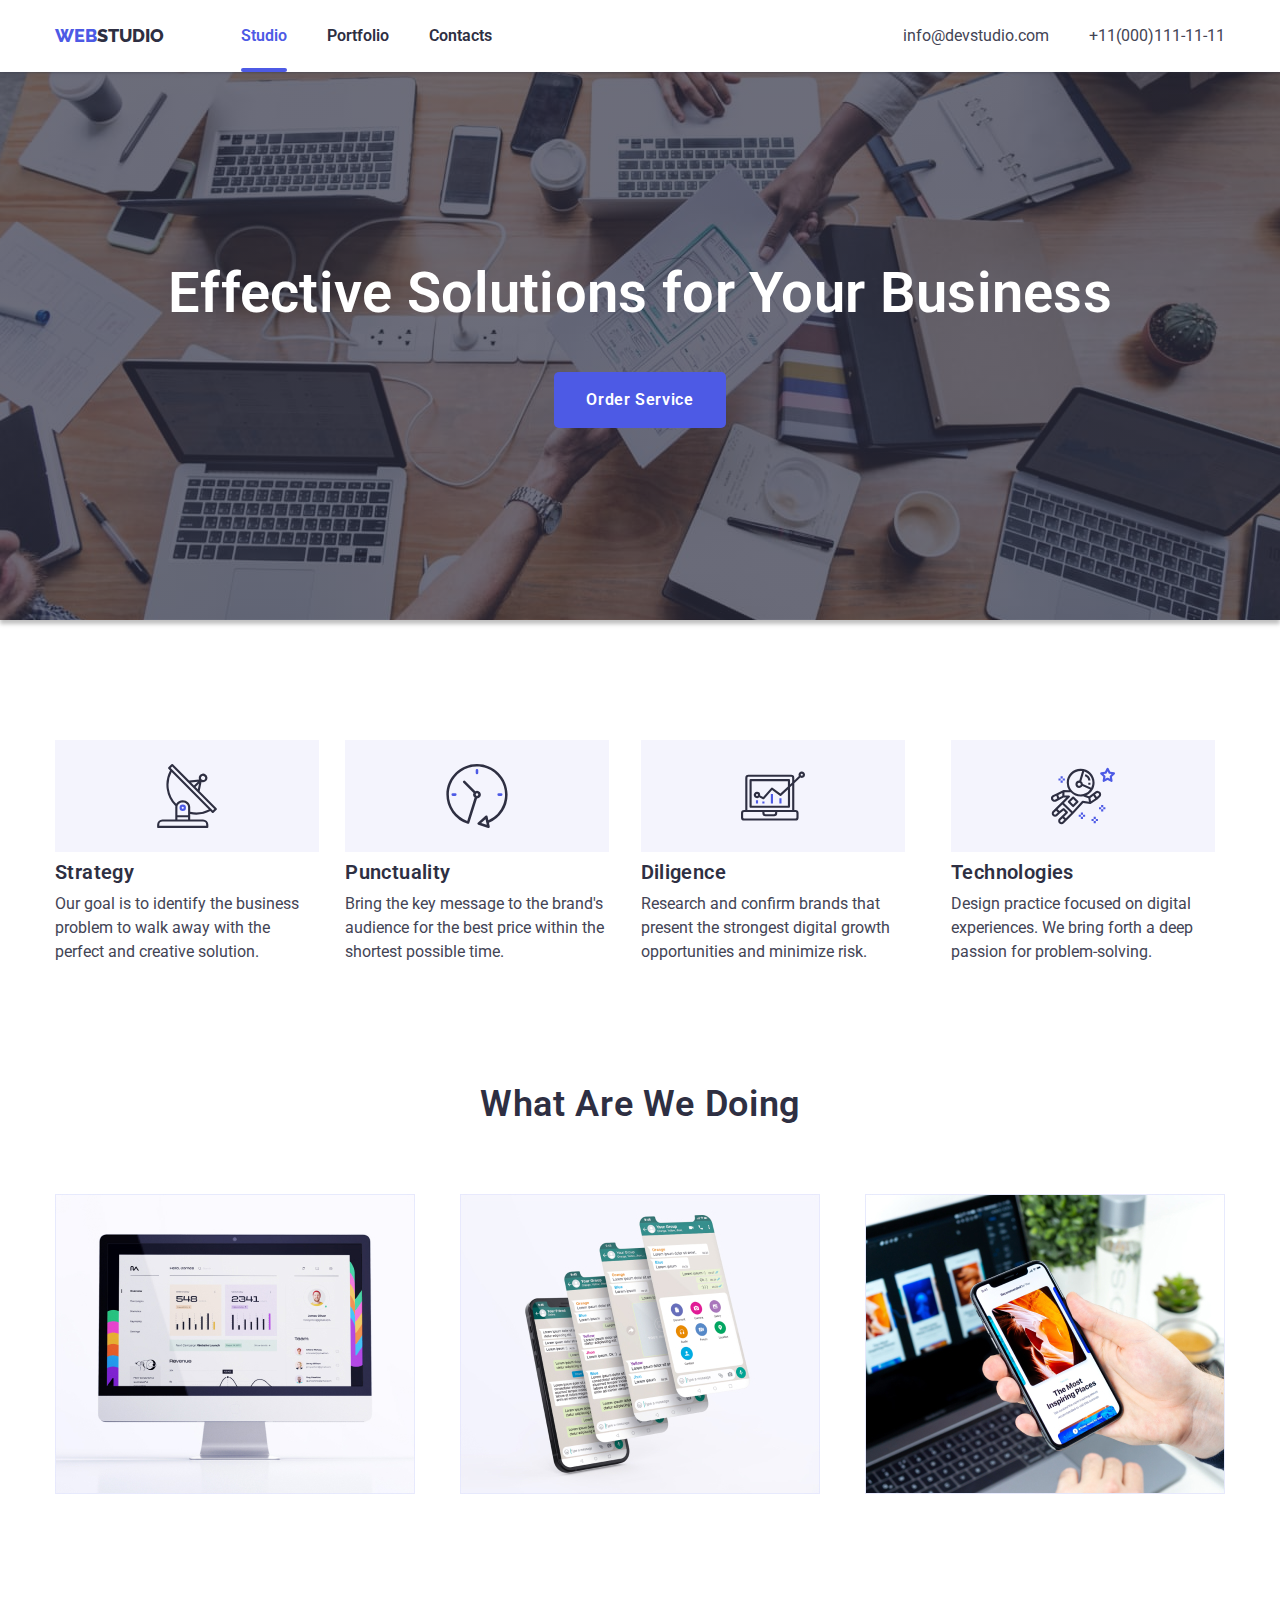
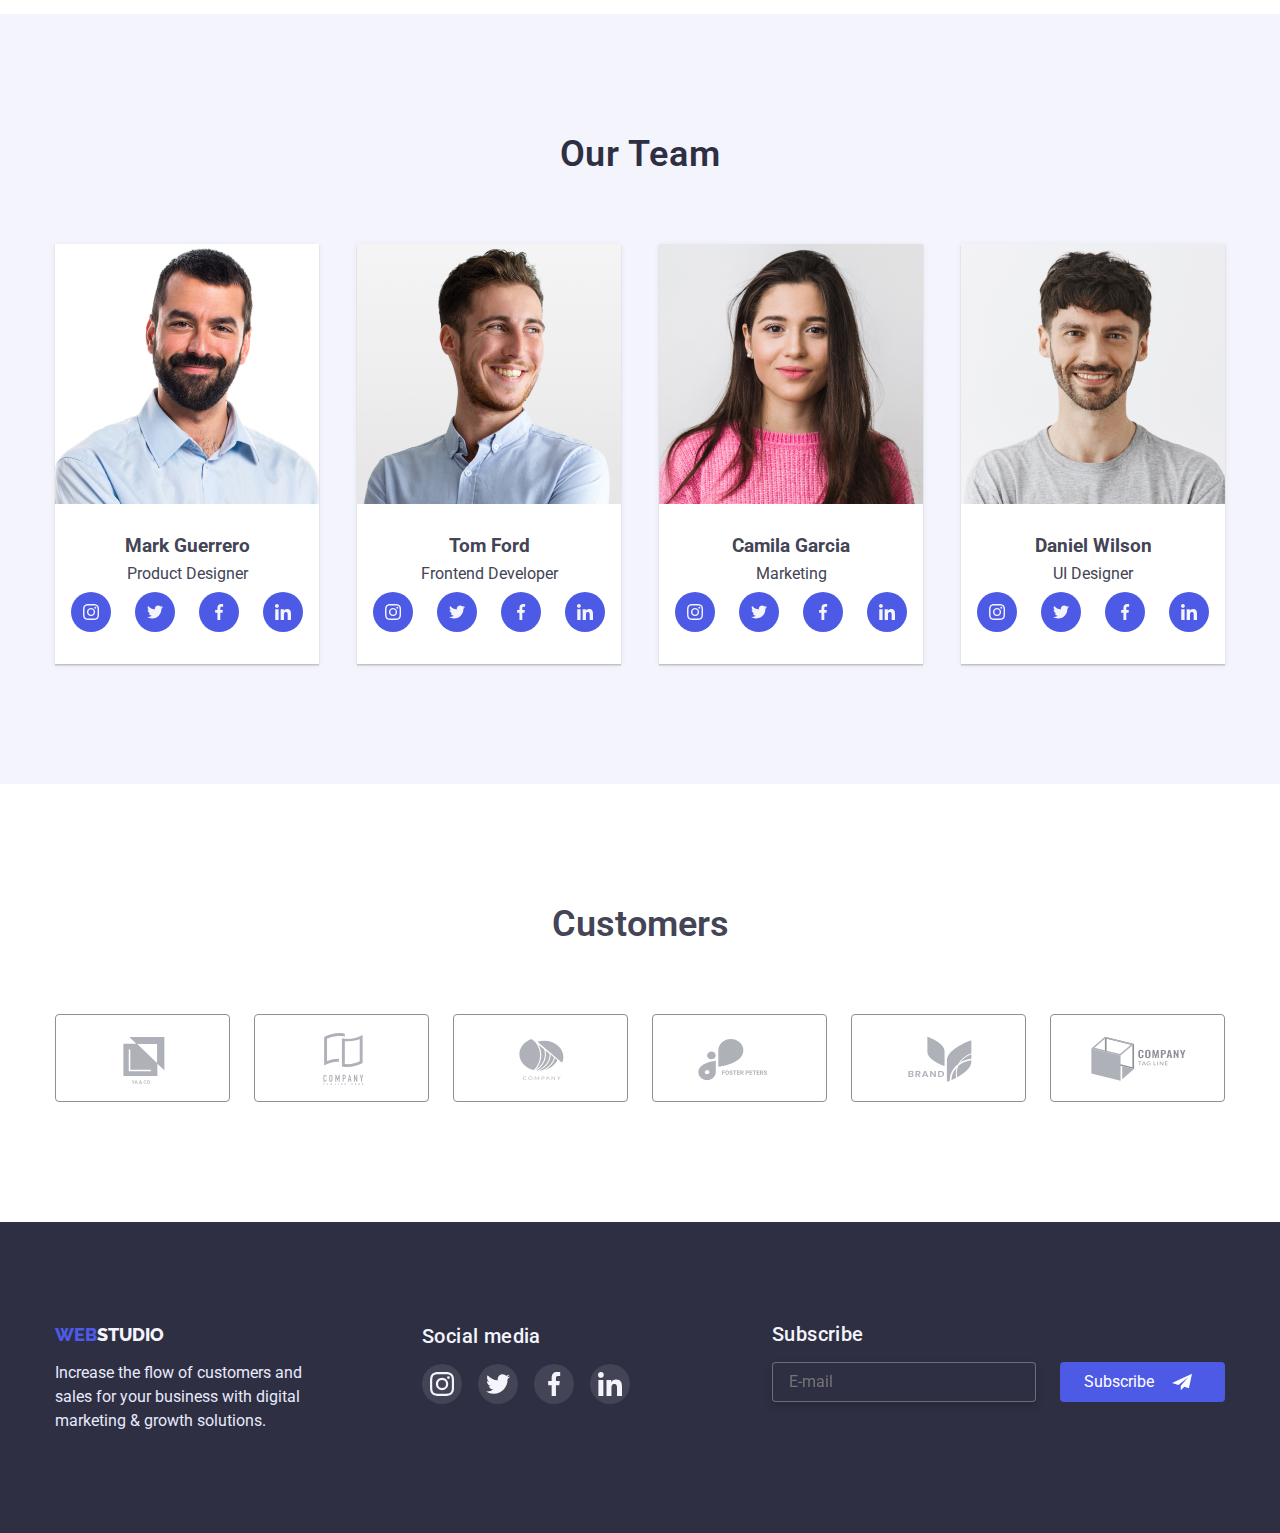
==== index.html @ 3f61433c "homework" ====
<!DOCTYPE html>
<html lang="en">

<head>
    <meta charset="UTF-8">
    <meta http-equiv="X-UA-Compatible" content="IE=edge">
    
    <meta name="viewport" content="width=device-width, initial-scale=1.0" />
    <title>Document</title>
<link rel="stylesheet" href="./css/modern-normalize.css">   
 <link rel="preconnect" href="https://fonts.googleapis.com">
    <link rel="preconnect" href="https://fonts.gstatic.com" crossorigin>
    <link
        href="https://fonts.googleapis.com/css2?family=Montserrat:wght@400;700&family=Raleway:wght@800&family=Roboto:wght@400;500&display=swap"
        rel="stylesheet">
    <link rel="stylesheet" href="./css/styles.css">
</head>

<body>
    <header class="header">
        <div class=" head container">
        <a href="#" class="logo"> <span class="low-logo"> web</span>studio</a>
        <nav class="main-nav">
            <ul class="nav-list">
                <li class="item">
                    <a href="#" class="nav-links active-studio">  Studio</a>
                </li>
                <li class="item">
                    <a href="./portfolio.html" class="nav-links">Portfolio</a>
                </li>
                <li class="item">
                    <a href="#" class="nav-links">Contacts</a>
                </li>
            </ul>
        </nav>
        
        <ul class="adress-list">
            <li class="item"> <a href="mailto:info@devstudio.com" class="contacts">info@devstudio.com</a></li>
            <li class="item"> <a href="tel:+11(000)111-11-11" class="contacts">+11(000)111-11-11</a></li>
        </ul>

        <button type="button" class="menu js-open-menu menu-toggle" aria-expanded="false" aria-controls="mobile-menu">
            <svg width="32" height="22" viewBox="0 0 32 22" fill="none" xmlns="http://www.w3.org/2000/svg">
             <path d="M1.34766 20.0431H30.8861M1.34766 10.7354H30.8861M1.34766 1.42773H30.8861" stroke="#2E2F42" stroke-width="3" stroke-linecap="round" stroke-linejoin="round"/>
            </svg>
        </button>
        
        </div>

        
        <div class="menu-container  js-menu-container" >
            <button type="button" class="close-button menu-toggle js-close-menu" >
                    <svg width="8" height="8">
                        <use href="./images/symbol-defs.svg#icon-close"></use>
                    </svg>
                </button>
            <ul class="menu-nav-list">
                <li class="item">
                    <a href="#" class="menu-nav-links ">  Studio</a>
                </li>
                <li class="item">
                    <a href="./portfolio.html" class="menu-nav-links">Portfolio</a>
                </li>
                <li class="item">
                    <a href="#" class="menu-nav-links contact">Contacts</a>
                </li>
            </ul>

            <ul class="menu-adress-list">
                <li class="item"> <a href="tel:+11(000)111-11-11" class="menu-contacts">+11(000)111-11-11</a></li>
            <li class="item"> <a href="mailto:info@devstudio.com" class="menu-contact">info@devstudio.com</a></li>
            
        </ul>
        <ul class="menu-team-icons">
                        <li class="item">
                            
                                <a href="#">
                                    <svg width="24px" height="24px">
                                    <use href="./images/symbol-deffs.svg#icon-instagram-2"></use>
                                </svg>
                            </a>
                            
                        </li>
                        <li class="item">
                            <a href="#">
                                <svg width="24px" height="24px">
                                    <use href="./images/symbol-deffs.svg#icon-twitter-1"></use>
                                </svg>
                            </a>
                        
                         </li>
                         <li class="item">
                            <a href="#">
                                <svg width="24px" height="24px">
                                    <use href="./images/symbol-deffs.svg#icon-facebook-1"></use>
                                </svg>
                            </a>
                        </li>
                        <li class="item">
                            
                                <a href="#">
                                    <svg width="24px" height="24px">
                                        <use href="./images/symbol-deffs.svg#icon-linkedin-1"></use>
                                    </svg>
                                </a>
                        </li>
                    </ul>

        
        </div>
    </header>
    <main>
        <section class="hero">
            <div class="hero-container">
            <h1 class="hero-title">Effective Solutions for Your Business</h1>
            <button type="button" class="main-button" data-modal-open>Order Service</button>
            </div>
        </section>
        <div class="backdrop is-hidden" data-modal>
            <div class="modal">
                <button type="button" class="close-button" data-modal-close>
                    <svg width="8" height="8">
                        <use href="./images/symbol-defs.svg#icon-close"></use>
                    </svg>
                </button>
                
                <form class="form">
                    <p class="form-title">Leave your contacts and we will call you back</p>

                 <div class="form-field">
                   <label for="name" class="form-label">Name</label>
                    <input type="text" class="form-input" name="name" id="name">
                    <svg class="form-svg" width="12" height="12">
                    <use href="./images/symbol-defs.svg#icon-user"></use>
                   </svg>
                    
                 </div>
                 <div class="form-field">
                    <label for="number" class="form-label">Phone</label>
                    <input type="number" class="form-input" name="tel-nuber" id="number">
                    <svg class="form-svg" width="12" height="12">
                        <use href="./images/symbol-defs.svg#icon-phone"></use>
                    </svg>
                    
                 </div>
                 <div class="form-field">
                    <label for="email" class="form-label">Email</label>
                    <input type="email" class="form-input" name="email" id="email">
                    <svg class="form-svg" width="15" height="12">
                        <use href="./images/symbol-defs.svg#icon-mail"></use>
                    </svg>
                    
                 </div>
                 <div class="form-field">
                    <label for="comment" class="form-label" >
                        Comment</label>
                        <textarea name="comment" class="form-textarea" id="comment"  rows="8" placeholder="Text input"></textarea>
                    
                 </div>
                  <label class="input-text">
                    <input type="checkbox" name="checkbox" class="check-input">
                    <span class="check-box"></span>
                     I accept the terms and conditions of the <a href="#" class="input-link">Privacy Policy</a> 
                  </label>

                  <button type="submit" class="form-button">Send</button>

                </form>
            </div>
        </div>
        <section class=" main" >
            <div class="container">
            <h2 class="hidden-title">features</h2>
            <ul class="card-list">
                <li class="item">
                    <div class="icon-back">
                    <svg  class="icon" width="64px" height="64px" >
                        <use href="./images/symbol-defs.svg#icon-antenna"></use>
                    </svg>
                    </div>
                    <h3 class="card-title">Strategy</h3>
                    <p class="card-text">Our goal is to identify the business
                        problem to walk away with the perfect and creative solution. </p>
                </li>
                <li class="item">
                    <div class="icon-back">
                        <svg class="icon" width="64px" height="64px">
                            <use href="./images/symbol-defs.svg#icon-clock"></use>
                        </svg>
                    </div>
                    <h3 class="card-title">Punctuality</h3>
                    <p class="card-text">Bring the key message to the brand's audience for the best price within the
                        shortest possible time.
                    </p>
                </li>
                <li class="item">
                    <div class="icon-back">
                        <svg class="icon" width="64px" height="64px">
                            <use href="./images/symbol-defs.svg#icon-diagram"></use>
                        </svg>
                    </div>
                    <h3 class="card-title">Diligence</h3>
                    <p class="card-text">Research and confirm brands that present the strongest digital growth
                        opportunities and minimize
                        risk.</p>
                </li>
                <li class="item">
                    <div class="icon-back">
                        <svg class="icon" width="64px" height="64px">
                            <use href="./images/symbol-defs.svg#icon-astronaut"></use>
                        </svg>
                    </div>
                    <h3 class="card-title">Technologies</h3>
                    <p class="card-text">Design practice focused on digital experiences. We bring forth a deep passion
                        for problem-solving.
                    </p>
                </li>
            </ul>
            </div>
        </section>
        <section class="services">
            <div class="container ">
            <h2 class="card-title advantages-title ">What Are We Doing</h2>
            <ul class="services-list">
                <li class="item">
                    <img srcset="images/computer.jpg 1x , images/computer@2x.jpg 2x" src="images/comp.jpg" alt="computer with diagramm" width="360">
                </li>
                <li class="item">
                    <img srcset="images/mobile-list.jpg 1x , images/mobile-list@2x.jpg 2x" src="images/tel.jpg" alt="interface" width="360">
                </li>
                <li class="item">
                    <img srcset="images/mobile-in-hand.jpg 1x , images/mobile-in-hand@2x.jpg 2x" src="images/hand.jpg" alt="mobile in hand" width="360">
                </li>
            </ul>
            </div>
        </section>
        
        <section class="team-list ">
           <div class="container">
            <h2 class="card-title our-team-title "> Our Team</h2>
            <ul class="team-card-list">
                <li class="team-list-item">
                    <img srcset="images/team-1.jpg 1x , images/team-1@2x.jpg 2x"
                     src="images/mark.jpg" alt="Product Designer" width="264">
                    <div class="team-list-thumb">
                    <h3 class="team-card-title">Mark Guerrero</h3>
                    <p class="team-card-text">Product Designer</p>
                    
                    <ul class="team-icons">
                        <li class="item">
                            
                                <a href="#">
                                    <svg width="16px" height="16px">
                                    <use href="./images/symbol-deffs.svg#icon-instagram-2"></use>
                                </svg>
                            </a>
                            
                        </li>
                        <li class="item">
                            <a href="#">
                                <svg width="16px" height="16px">
                                    <use href="./images/symbol-deffs.svg#icon-twitter-1"></use>
                                </svg>
                            </a>
                        
                         </li>
                         <li class="item">
                            <a href="#">
                                <svg width="16px" height="16px">
                                    <use href="./images/symbol-deffs.svg#icon-facebook-1"></use>
                                </svg>
                            </a>
                        </li>
                        <li class="item">
                            
                                <a href="#">
                                    <svg width="16px" height="16px">
                                        <use href="./images/symbol-deffs.svg#icon-linkedin-1"></use>
                                    </svg>
                                </a>
                        </li>
                    </ul>
                    </div>
                </li>
                <li class="team-list-item">
                    <img srcset="images/team-2.jpg 1x , images/team-2@2x.jpg 2x" src="images/tom.jpg" alt="Frontend Developer" width="264">
                    <div class="team-list-thumb">
                    <h3 class="team-card-title">Tom Ford</h3>
                    <p class="team-card-text">Frontend Developer</p>
                    
                    <ul class="team-icons">
                        <li class="item">
                            
                                <a href="#">
                                    <svg width="16px" height="16px">
                                        <use href="./images/symbol-deffs.svg#icon-instagram-2"></use>
                                    </svg>
                                </a>
                        </li>
                        <li class="item">
                                <a href="#">
                                    <svg width="16px" height="16px">
                                        <use href="./images/symbol-deffs.svg#icon-twitter-1"></use>
                                    </svg>
                                </a>
                        </li>
                        <li class="item">
                                <a href="#">
                                    <svg width="16px" height="16px">
                                        <use href="./images/symbol-deffs.svg#icon-facebook-1"></use>
                                    </svg>
                                </a>
                            
                        </li>
                        <li class="item">
                            
                                <a href="#">
                                    <svg width="16px" height="16px">
                                    <use href="./images/symbol-deffs.svg#icon-linkedin-1"></use>
                                </svg></a>
                            
                        </li>
                    </ul>
                    </div>
                </li>
                <li class="team-list-item">
                    <img srcset="images/team-3.jpg 1x , images/team-3@2x.jpg 2x" src="images/camilla.jpg" alt="Marketing" width="264">
                    <div class="team-list-thumb">
                    <h3 class="team-card-title">Camila Garcia</h3>
                    <p class="team-card-text">Marketing</p>
                    
                    <ul class="team-icons">
                        <li class="item">
                            
                                <a href="#">
                                    <svg width="16px" height="16px">
                                        <use href="./images/symbol-deffs.svg#icon-instagram-2"></use>
                                    </svg>
                                </a>
                            
                        </li>
                        <li class="item">
                                <a href="#">
                                    <svg width="16px" height="16px">
                                        <use href="./images/symbol-deffs.svg#icon-twitter-1"></use>
                                    </svg>
                                </a>
                        </li>
                        <li class="item">
                                <a href="#">
                                    <svg width="16px" height="16px">
                                        <use href="./images/symbol-deffs.svg#icon-facebook-1"></use>
                                    </svg>
                                </a>
                            
                        </li>
                        <li class="item">
                            
                                <a href="#">
                                    <svg width="16px" height="16px">
                                        <use href="./images/symbol-deffs.svg#icon-linkedin-1"></use>
                                    </svg>
                                </a>
                            
                        </li>
                    </ul>
                    </div>
                </li>
                <li class="team-list-item">
                    <img srcset="images/team-4.jpg 1x , images/team-4@2x.jpg 2x" src="images/daniel.jpg" alt="UI Designer" width="264">
                    <div class="team-list-thumb">
                    <h3 class="team-card-title">Daniel Wilson</h3>
                    <p class="team-card-text">UI Designer</p>
                    
                    <ul class="team-icons">
                        <li class="item">
                            
                                <a href="#">
                                    <svg width="16px" height="16px">
                                        <use href="./images/symbol-deffs.svg#icon-instagram-2"></use>
                                    </svg>
                                </a>
                            
                        </li>
                        <li class="item">
                                <a href="#">
                                    <svg width="16px" height="16px" >
                                        <use href="./images/symbol-deffs.svg#icon-twitter-1"></use>
                                    </svg>
                                </a>
                            
                        </li>
                        <li class="item">
                                <a href="#">
                                    <svg width="16px" height="16px">
                                        <use href="./images/symbol-deffs.svg#icon-facebook-1"></use>
                                    </svg>
                                </a>
                            
                        </li>
                        <li class="item">
                            
                                <a href="#">
                                    <svg width="16px" height="16px">
                                        <use href="./images/symbol-deffs.svg#icon-linkedin-1"></use>
                                    </svg>
                                </a>
                            
                        </li>
                    </ul>
                    </div>
                </li>
            </ul>
            </div>
        </section>

        <section class="customers-list">
            <div class="container customers">
            <h2 class="customers-title">Customers</h2>
            <ul class="customers-icons">
                <li class="item">
                    <a href="#" class="customers-links">
                    <svg class="custom-svg" widht="104px" height="56px" >
                        <use href="./images/symbol-deffs.svg#icon-logo" ></use>
                    </svg>
                    </a>
                </li>
  
                <li class="item">
                    <a href="#" class="customers-links">
                    <svg class="custom-svg" widht="104" height="56">
                        <use href="./images/symbol-deffs.svg#icon-logo-1" ></use>
                    </svg>
                    </a>
                </li>
                
                <li class="item">
                    <a href="#" class="customers-links">
                    <svg class="custom-svg" widht="104" height="56">
                        <use href="./images/symbol-deffs.svg#icon-logo-2" ></use>
                    </svg>
                    </a>
                </li>
                
                <li class="item">
                 <a href="#" class="customers-links">
                    <svg class="custom-svg" widht="104" height="56">
                        <use href="./images/symbol-deffs.svg#icon-logo-3" ></use>
                    </svg>
                 </a>
                </li>
                 
                <li class="item">
                    <a href="#" class="customers-links">
                    <svg class="custom-svg" widht="104" height="56" >
                        <use href="./images/symbol-deffs.svg#icon-logo-4" ></use>
                    </svg>
                    </a>
                </li> 
                
                <li class="item">
                    <a href="#" class="customers-links">
                    <svg class="custom-svg" widht="104" height="56">
                        <use href="./images/symbol-deffs.svg#icon-logo-5" ></use>
                    </svg>
                    </a>
                </li>
            </ul>
            </div>
        </section>
        

    </main>
    <footer class="footer">
        <div class="container">
            <div class="logo-social-container">
            <div class="logo-container">
        <a href="#" class="foot-logo"> <span class="low-logo"> web</span>studio</a>
        <p class="footer-text">Increase the flow of customers and <br> sales for your business with digital <br> marketing &
            growth solutions.
        </p>
            </div>
            <div class="social-container">
                <h3 class="social-title"> Social media</h3>
                <ul class="social-list">
                    <li class="item">
                        <a class="social-links" href="#">
                            <svg width="24" height="24">
                                <use href="./images/symbol-deffs.svg#icon-instagram-2">

                                </use>
                            </svg>
                        </a>
                    </li>
                    <li class="item">
                        <a href="#" class="social-links">
                            <svg  width="24" height="24">
                                <use href="./images/symbol-deffs.svg#icon-twitter-1">
                    
                                </use>
                            </svg>
                        </a>
                    </li>
                    <li class="item">
                        <a href="#" class="social-links">
                            <svg  width="24" height="24">
                                <use href="./images/symbol-deffs.svg#icon-facebook-1">
                    
                                </use>
                            </svg>
                        </a>
                    </li>
                    <li class="item">
                        <a href="#" class="social-links">
                            <svg  width="24" height="24">
                                <use href="./images/symbol-deffs.svg#icon-linkedin-1">
                    
                                </use>
                            </svg>
                        </a>
                    </li>
                </ul>
            </div>
            </div>
            <div class="footer-form-field">
                <p class="social-title">Subscribe</p>
            <form class="footer-form">
            
            <input class="footer-input" type="email" placeholder="E-mail">
            <button class="footer-form-button" type="submit">Subscribe
                <svg width="24px" height="20px" class="footer-form-svg">
                    <use href="./images/symbol-defs.svg#icon-Frame-3"></use>
                </svg>
            </button>
            </form>
            </div>
        </div>

        
    </footer>
    <script src="./js/modal.js"></script>
    <script src="./js/mobile-menu.js"></script>
</body>

</html>
---- css/styles.css ----
/* font-family: 'Montserrat',
sans-serif;
font-family: 'Raleway',
sans-serif;
font-family: 'Roboto',
sans-serif; */
:root {
    /* iris */
    --primary-brand: #4d5ae5;
    /* navy blue  */
    --dark: #2e2f42;
    /* green */
    --success: #31d0aa;
    /* slate  */
    --text: #434455;
    /* ligth slate  */
    --subtle-text: #8e8f99;
    /* cornflower  */
    --accent: #e7e9fc;
    /* cloud  */
    --light: #f4f4fd;

}

/* box-shadow: 0px 2px 1px -1px rgba(0, 0, 0, 0.2),
0px 1px 1px 0px rgba(0, 0, 0, 0.14),
0px 1px 3px 0px rgba(0, 0, 0, 0.12); */


body {
    font-family: 'Roboto', sans-serif;
    color: var(--text);
    background-color: #ffffff;

}

.icon-back {
    width: 264px;
    height: 112px;
    background-color: #f4f4fd;

    display: flex;
    justify-content: center;
    align-items: center;
    margin-bottom: 8px;
}

h1,
h2,
h3,
h4,
h5,
h6,
p {
    margin: 0;
}

ul {
    padding-left: 0;
}

.container {
    width: 1158px;
    margin-left: auto;
    margin-right: auto;
    /* display: flex; */
    padding-left: 15px;
    padding-right: 15px;
}

.hidden-title {
    display: none;
}

/* HEADER  */
.header {
    position: relative;
    height: 72px;
    box-shadow: 0px 2px 1px rgba(46, 47, 66, 0.08),
        0px 1px 1px rgba(46, 47, 66, 0.16),
        0px 1px 6px rgba(46, 47, 66, 0.08);
}

.logo {
    font-family: 'Raleway';
    font-style: normal;
    font-weight: 800;
    font-size: 18px;
    line-height: 1.2;
    text-decoration: none;
    color: var(--dark);
    text-transform: uppercase;
    padding-top: 24px;
    padding-bottom: 24px;

}

.foot-logo {
    font-family: 'Raleway';
    font-style: normal;
    font-weight: 800;
    font-size: 18px;
    line-height: 1.2;
    text-decoration: none;
    color: var(--light);
    text-transform: uppercase;

}

.low-logo {
    color: var(--primary-brand);
    text-transform: uppercase;
}

.head {
    display: flex;
    /* justify-content: space-between; */
    align-items: center;
}


.nav-list {
    display: flex;
    /* margin-left: 77px; */
    align-items: center;

    margin-top: 0;
    margin-bottom: 0;

}

.adress-list .item:last-child {
    margin: 0;
}

.adress-list {
    display: flex;
    align-items: center;
    /* padding-left: auto; */
    margin-left: auto;
    margin-top: 0;
    margin-bottom: 0;
}

.adress-list .item {

    margin-right: 40px;

    padding-top: 24;
    padding-bottom: 24;
    display: block;

}

.nav-list .item {
    margin-right: 40px;

    padding-top: 24px;
    padding-bottom: 24px;
    display: block;
}

.nav-list .item:last-child {
    margin-right: 0;
}

.nav-links {
    text-decoration: none;
    font-family: 'Roboto';

    font-weight: 600;
    font-size: 16px;
    line-height: 1.5;
    color: var(--dark);
    padding-top: 24px;
    padding-bottom: 24px;

transition-property: color;
    transition-duration: 250ms;
    transition-timing-function: cubic-bezier(0.4, 0, 0.2, 1);
}

.nav-links:hover,
.nav-links:focus {
    color: var(--primary-brand);

}

.main-nav {
    margin-left: 77px;

}

.main-nav .item {
    position: relative;
}


.main {
    padding-top: 120px;
    padding-bottom: 120px;
}

.contacts {
    display: block;
    font-family: 'Roboto';
    font-style: normal;
    font-weight: 400;
    font-size: 16px;
    line-height: 1.5;
    text-decoration: none;
    color: var(--text);
    padding-top: 24px;
    padding-bottom: 24px;

    transition-property: color;
    transition-duration: 250ms;
    transition-timing-function: cubic-bezier(0.4, 0, 0.2, 1);
}

.contacts:hover,
.contacts:focus {
    color: var(--primary-brand);
}

ul {
    list-style-type: none;
    margin-top: 0;
    margin-bottom: 0;
}

img {
    display: block;
    width: 100%;
    height: auto;
}

/* HERO  */
.hero {
    text-align: center;
    padding-bottom: 192px;
}

.hero-container {
    width: 492px;
    margin: 0 auto;
}

.button {
    background-color: var(--light);
    color: var(--primary-brand);
    font-family: 'Roboto';
    font-style: normal;
    font-weight: 600;
    font-size: 16px;
    line-height: 1.5;
    cursor: pointer;
    border: none;

    transition-property: background-color, color;
    transition-duration: 250ms;
    transition-timing-function: cubic-bezier(0.4, 0, 0.2, 1);
}

.button:hover,
.button:focus {
    background-color: var(--primary-brand);
    color: #ffffff;
    box-shadow: 0px 3px 1px rgba(0, 0, 0, 0.1), 0px 2px 1px rgba(0, 0, 0, 0.08), 0px 2px 2px rgba(0, 0, 0, 0.12);

}

.card-title {
    font-family: 'Roboto';
    font-style: normal;
    font-weight: 600;
    font-size: 20px;
    line-height: 1.2;
    /* identical to box height, or 120% */

    letter-spacing: 0.02em;
    color: var(--dark);
}

.card-text {
    font-family: 'Roboto';

    font-size: 16px;
    line-height: 1.5;
}



.main-button {
    background-color: var(--primary-brand);
    color: #ffffff;
    font-family: 'Roboto';
    font-style: normal;
    font-weight: 600;
    font-size: 16px;
    line-height: 1.5;
    cursor: pointer;
    border: none;
    padding: 16px 32px;

    letter-spacing: 0.04em;
    border-radius: 5px;

    transition-property: color, background-color;
    transition-duration: 250ms;
    transition-timing-function: cubic-bezier(0.4, 0, 0.2, 1);
}

.main-button:hover,
.main-button:focus {
    background-color: var(--primary-brand);
    color: #ffffff
}

.team-list {
    background-color: var(--light);
}

.team-list-item {
    background-color: #ffffff;
    box-shadow: 0px 2px 1px rgba(46, 47, 66, 0.08),
        0px 1px 1px rgba(46, 47, 66, 0.16),
        0px 1px 6px rgba(46, 47, 66, 0.08);
}

/* MAIN  */

.card-list {
    display: flex;
    padding-left: 0;

    margin-top: 0;
    margin-bottom: 0;
}

.card-list .item {
    display: block;
    margin-right: 24px;

}

.card-list .item:last-child {
    margin-right: 0;
}

.card-list .item:first-child {
    margin-left: 0;

}

.card-title {
    margin-bottom: 8px;

}

.services-list {
    margin-top: 0;
    margin-bottom: 0;
    /* display: flex; */
    padding-left: 0;

}

.services-list {
    display: flex;
    justify-content: space-between;
}

.advantages-title {
    text-align: center;
    margin-bottom: 70px;
    font-style: normal;
    font-weight: 600;
    font-size: 36px;
    line-height: 40px;
}

.services {
    padding-bottom: 120px;
}

.team-card-list {
    display: flex;
    justify-content: space-between;
    margin-top: 0;
    margin-bottom: 0;
    

}

.our-team-title {
    text-align: center;
    margin-bottom: 70px;
    font-style: normal;
    font-weight: 600;
    font-size: 36px;
    line-height: 40px;
}

.team-list-thumb {
    padding: 32px 16px 32px 16px;
    text-align: center;
}

.team-list {
    padding-top: 120px;
    padding-bottom: 120px;
}

.button-list {
    display: flex;
    /* margin-left: 474px;
        margin-right: 474px; */
    justify-content: center;
    ;
}

.button-list .item {
    margin-right: 24px;
}

.button-list .item:last-child {
    margin-right: 0;
}

.button-list .button {
    padding: 12px 24px;
    
border-radius: 4px;
}

.img-card-list {
    
    width: 100%;
    display: flex;
    flex-wrap: wrap;

    margin-top: 72px;
}



.overlay-thumb {
    position: relative
    ;
    overflow: hidden;
}
.overlay {
    display: inline-block;
    content: '';

    position: absolute;

    transform: translateY(310px);
    transition: transform;
    transition-duration: 250ms;
    transition-timing-function: cubic-bezier(0.4, 0, 0.2, 1);
    top: 0;
    left: 0;
    width: 360px;
    height: 300px;
    background-color: rgba(77, 90, 229,0.9);
    

    padding-top: 40px;
    padding-left: 32px;
    padding-right: 32px;
    
}

.overlay-text {
    color: #ffffff;
    font-family: 'Roboto';
font-style: normal;
font-weight: 400;
font-size: 16px;
line-height: 24px;


letter-spacing: 0.02em;
}

.img-card-list a:hover .overlay,
.img-card-list a:focus .overlay{
    transform: translateY(0);
}

.img-card-list .item {
    
    width: calc((100% - 48px) / 3);
    margin-right: 24px;
    margin-bottom: 48px;
    box-shadow: 0px 1px 6px rgba(46, 47, 66, 0.08);

    transition-property: box-shadow;
    transition-duration: 250ms;
    transition-timing-function: cubic-bezier(0.4, 0, 0.2, 1);
}

.card-text{
    color: #434455;
}
.img-card-list a{
    text-decoration: none;
    
}

 .img-card-list .item:hover,
 .img-card-list .item:focus{
    box-shadow: 0px 1px 6px rgba(46, 47, 66, 0.08), 0px 1px 1px rgba(46, 47, 66, 0.16), 0px 2px 1px rgba(46, 47, 66, 0.08);
}

.img-card-list .item:nth-child(3n + 3) {
    margin-right: 0;
}

.img-card-list .item:nth-child(n + 7) {
    margin-bottom: 0;
}

.card-thumb {
    padding-left: 16px;
    padding-top: 32px;
    padding-bottom: 32px;
    padding-right: 16px;
    border: 0.5px solid #F4F4FD;
}

.filtr {
    padding-top: 96px;
    padding-bottom: 120px;
}

.team-icons {
    display: flex;
    justify-content: space-between;
    margin-top: 8px;

    
}

.team-icons a {

    background-color: #4d5ae5;
    border-radius: 50%;
    width: 40px;
    height: 40px;
    transition-property: background-color;
    transition-duration: 250ms;
    transition-timing-function: cubic-bezier(0.4, 0, 0.2, 1);
}


.team-icons a:hover,
.team-icons a:focus {
    background-color: #31d0aa;
}


.team-icons a {
    display: flex;
    justify-content: center;
    align-items: center;
    border-radius: 50%;
    width: 40px;
    height: 40px;
}

.customers-icons {
    display: flex;
    justify-content: center;
    gap: 24px;


}

.customers-icons .item {
    display: flex;
    justify-content: center;
    align-items: center;

    border-radius: 4px;
    width: calc((100% - 5 * 24px) / 6);
    height: 88px;
    fill: currentColor;
    border: 1px solid #8e8f99;
    transition-property: border, border-radius, fill;
    transition-duration: 250ms;
    transition-timing-function: cubic-bezier(0.4, 0, 0.2, 1);

    
}







.custom-svg {

    fill: currentColor;
    height: 56px;
    width: 104px;

}
.customers-icons .item svg {
    transition-property: fill;
    transition-duration: 250ms;
    transition-timing-function: cubic-bezier(0.4, 0, 0.2, 1);

}

.customers-links:hover svg,
.customers-links:focus svg  {
    fill: #4d5ae5;
}





.customers-list {
    padding-top: 120px;
    padding-bottom: 120px;
}

.customers-links {
    display: flex;
    justify-content: center;
    align-items: center;
    color: #AFB1B8;
    
    width: 100%;
    height: 100%;
    transition-property: color;
    transition-duration: 250ms;
    transition-timing-function: cubic-bezier(0.4, 0, 0.2, 1);
}

.customers-links:hover,
.customers-links:focus{
    border: 1px solid #4d5ae5;
    border-radius: 4px;

}


.customers-title {
    text-align: center;
    margin-bottom: 70px;
    font-style: normal;
    font-weight: 600;
    font-size: 36px;
    line-height: 40px;
}


/* FOOTER  */

.footer {
    background-color: var(--dark);
    padding-top: 100px;
    padding-bottom: 100px;
}

.footer-text {
    color: var(--accent);
    font-size: 16px;
    line-height: 1.5;
    margin-top: 16px;
}


.hero {
    
    background-color: var(--dark);
    padding-top: 192px;
    padding-bottom: 192px;
    background-image: linear-gradient(rgba(46, 47, 66, 0.7), rgba(46, 47, 66, 0.7)), url(../images/peopleoffice1.jpg);
    background-repeat: no-repeat;
    background-position: center;
    background-size: 1440px;
    box-shadow: 0px 4px 4px rgb(0 0 0 / 25%);
    
}

.hero-title {


    font-weight: 600;
    font-size: 56px;
    line-height: 1.07;
    letter-spacing: 0.3px;
    color: #ffffff;
    margin-bottom: 48px;
}

.social-list {
    display: flex;
    justify-content: left;
    gap: 16px;
}

.social-list a{
    transition-property: background-color ;
    transition-duration: 250ms;
    transition-timing-function: cubic-bezier(0.4, 0, 0.2, 1);
}

.social-list a:hover,
.social-list a:focus {
    background-color: #31d0aa;
}

.social-links {
    display: flex;
    justify-content: center;
    align-items: center;
    width: 40px;
    height: 40px;
    border-radius: 50%;
    background: rgba(255, 255, 255, 0.1);
}

.footer .container {
    display: flex;
    align-items: baseline;
}

.social-container {
    margin-left: 120px;
}

.social-title {
    margin: 0px 0px 16px 0px;
    font-weight: 500;
    font-size: 20px;
    line-height: 1.2;
    letter-spacing: 0.02em;
    color: var(--light)
}

.backdrop {
    position: fixed;
    top: 0;
    left: 0;

    width: 100%;
    height: 100%;
    background-color: rgba(46, 47, 66, 0.5);
    transition-property: opacity, visibility;
    transition-duration: 250ms;
    transition-timing-function: cubic-bezier(0.4, 0, 0.2, 1);

}
.backdrop.is-hidden{
    opacity: 0;
    pointer-events: none;
    visibility: hidden;

    transition-property: opacity, visibility;
    transition-duration: 250ms;
    transition-timing-function: cubic-bezier(0.4, 0, 0.2, 1);
}
.modal {
    position: absolute ;
    top: 50%;
    left: 50%;
    transform: translate(-50%, -50%);

    
    min-height: 580px;

   
    
    background: #FCFCFC;
    box-shadow: 0px 1px 1px rgba(0, 0, 0, 0.14), 0px 1px 3px rgba(0, 0, 0, 0.12), 0px 2px 1px rgba(0, 0, 0, 0.2);
    border-radius: 4px;
}

.close-button {
    position: absolute;
    top: 24px;
    right: 24px;

    display: flex;
    justify-content: center;
    align-items:  center;
    
    width: 24px;
    height: 24px;
    border-radius: 50%;
    border: 1px solid rgba(0, 0, 0, 0.1);
    background-color: var(--accent);
    cursor: pointer;
    transition-property: background-color , fill;
    transition-duration: 250ms;
    transition-timing-function: cubic-bezier(0.4, 0, 0.2, 1);
}

.close-button:focus ,
.close-button:hover {
    background-color: #4D5AE5;
    fill: white;

}

.form {
    display: flex;
    flex-direction: column;
    padding-top: 72px;
    padding-left: 24px;
    padding-right: 24px;
    padding-bottom: 24px;
    align-items: center;
}

.form-field {
    position: relative;
    display: flex;
    flex-direction: column;
    margin-bottom: 8px;
    width: 100%;
    
}

.form-input{
    
height: 40px;
    border: 1px solid rgba(33, 33, 33, 0.2);
border-radius: 4px;
  outline: transparent;
  padding-left: 38px;
  transition-property: border ;
  transition-duration: 250ms;
  transition-timing-function:cubic-bezier(0.4, 0, 0.2, 1) ;
  
}

.form-label {
    /* position: absolute;
    top: 0;
    left: 0;
    transform: translateY(-110%);
    font-weight: 400; */
font-size: 12px;
line-height: 16px;
    color: #8E8F99;
    margin-bottom: 4px;
    
}

.form-textarea {
    font-weight: 400;
    font-size: 12px;
    line-height: 16px;
    letter-spacing: 0.04em;


    
    border: 1px solid rgba(33, 33, 33, 0.2);
    border-radius: 4px;
   resize: none;
   padding-left: 16px;
   padding-top: 8px;
   outline: transparent;
   transition-property: border;
   transition-duration: 250ms;
    transition-timing-function:cubic-bezier(0.4, 0, 0.2, 1);
    
}

.form-title {
    margin-bottom: 14px;
    font-weight: 500;
font-size: 16px;
line-height: 24px;
color: #2E2F42;
}

.form-button{
    width: 170px;
    height: 56px;
    background-color: #4d5ae5;
    border-style: none;
    box-shadow: 0px 4px 4px rgba(0, 0, 0, 0.15);
    border-radius: 4px;
    color: #ffffff;
    margin-top: 24px;
    cursor: pointer;
}

.form-svg {
    position: absolute;
    top: 34px;
    left: 19px;
    transition-property: fill;
    transition-duration: 250ms;
    transition-timing-function:cubic-bezier(0.4, 0, 0.2, 1);
    

}

.check-input {
    position: absolute;
    -webkit-appearance: none;
}
.check-box {
    position: absolute;
    width: 16px;
    height: 16px;
    background-image: url(../images/Checkbox.svg);
    
    margin-left: -30px;
    
}


.check-input:checked + .check-box {
    background-image: url(../images/click.svg);
}

.input-link {
    text-decoration:underline;
    color: #4D5AE5;
}
.input-text {
    padding-right: 22px;
    font-weight: 400;
font-size: 12px;
line-height: 16px;


letter-spacing: 0.04em;

color: #757575;

}
.form-input:focus {
    border: 1px solid #4D5AE5;
}

.form-textarea:focus {
    border: 1px solid #4D5AE5;
}

.form-input:focus + .form-svg {
    
   
    fill: #4d5ae5;
}

.active-studio,
.active-portfolio {
    color: #4d5ae5;

}
.active-studio::after,
.active-portfolio::after{
    content: '';
    
    position: absolute;
    left: 0;
    bottom: 0;

    display: block;
    width: 100%;
    height: 4px;
    background-color: #4d5ae5;
    border-radius: 2px;
    opacity: 1;

    transition-property: opacity;
    transition-duration: 250ms;
    transition-timing-function:cubic-bezier(0.4, 0, 0.2, 1);
}
.footer-input {
    border: 1px solid rgba(255, 255, 255, 0.3);
filter: drop-shadow(0px 4px 4px rgba(0, 0, 0, 0.15));
border-radius: 4px;
background-color:#2E2F42;
width: 264px;
height: 40px;
padding-left: 16px;
color: #ffffff;

}

.footer-form{
  margin-left: auto;
  display: flex;
}

.footer-form-button {
    border: #4D5AE5;
    display: flex;
    align-items: center;

    background-color: #4D5AE5;
border-radius: 4px;
width: 165px;
height: 40px;
color: #ffffff;

border-color: #4D5AE5;
margin-left: 24px;
padding-left: 24px;

}

.footer-form-svg{
    margin-left: 16px;
    
}

.footer-form-field {
    margin-left: auto;
}




/* MOBILE */


  
@media screen and  (min-width: 320px) and (max-width:767px)  {
    
    .container {
        width: 100%;
        margin: 0;

        padding: 0px 15px;
    }
    .container .customers {
        padding-left: 0;
        padding-right: 0;
    }
    .head.container{
        display: flex;
        justify-content: space-between;
    }
    
    .icon-back {
        display: none;
    }
    .card-list{
        
        display: block;
    }
    .main-nav {
        display: none;
    }
    .adress-list {
        display: none;
    }
    .services-list {
        display: block;
    }
    .team-card-list {
        display: block;
    }
    .footer .container {
        display: block;
    }
    .footer-form {
        flex-direction: column;
        align-items: center;
    }
    .customers-icons {
        flex-wrap: wrap;
        gap: 0;
        
    }
    .hero-container {
        width: 100%;
        padding-left: 15px;
        padding-right: 15px;
    }
    .card-title {
        text-align: center;
    }
    .services {
        display: none;
    }
    .customers-icons .item {
         width: calc((100% - 16px) / 2);

        margin-right: 16px;
        margin-bottom: 72px;

    }
    .customers-icons .item:nth-child(2n){
        margin-right: 0;
    }
    .logo-container {
        text-align: center;
        margin-bottom: 72px;
    }
    .social-container{
        margin: 0;
        text-align: center;
        margin-bottom: 72px;
    }
    .social-list {
        align-items: center;
        justify-content: center;
    }
    .social-title {
        text-align: center;
    }
    .footer-input {
        width: 100%;
        margin-bottom: 16px;
    }
    .footer-form-button {
        
        margin: 0;
       
    }
    .card-title {
        font-weight: 700;
font-size: 36px;
line-height: 40px;
    }
    .card-text {
        font-family: 'Roboto';
font-style: normal;
font-weight: 500;
font-size: 16px;
line-height: 24px;
    }
    .card-list .item {
        margin: 0;
        margin-bottom: 72px;
    }

    .card-list .item:last-child {
        margin-bottom: 0;
    }
    .team-list-item {
        margin-bottom: 72px;
        width: 264px;
        
        margin-left: auto;
        margin-right: auto;
    }
    .team-list-item:last-child {
        margin-bottom: 0;
    }

    .customers-icons .item:nth-child(n+5) {
        margin-bottom: 0;
    }
    .team-card-title {
        margin-bottom: 8px;
    }
    .team-card-text {
        margin-bottom: 8px;
    }
    .modal {
        width: 100%;
        max-width: 392px;
        
    }
    .hero-title {
        font-style: normal;
font-weight: 700;
font-size: 36px;
line-height: 40px;
    }
    .check-box {
        left: 54px;
    }
    .input-text {
        padding-left: 25px;
    }
}

@media screen and (min-width:480px) {
    .container {
        width: 480px;
        margin: 0 auto;
    }
    .hero-container {
        width: 480px;
        margin: 0 auto;
    }
    
}
   

/* TABLET */

@media screen and (min-width:768px) and (max-width:1199px) {
    .menu.js-open-menu {
        display: none;
    }
    .container {
        width: 768px;
        padding-left: 15px;
        padding-right: 15px;
        margin: 0 auto;
    }
    .adress-list {
        display: inline-block;
        margin-left: 118px;
    }
    .contacts {
        color: #434455;
        padding: 0;
        font-style: normal;
font-weight: 400;
font-size: 12px;
line-height: 16px;
    }
    .icon-back {
        display: none;
    }
    .main-nav {
        display: flex;
    }
    .card-list {
        display: flex;
        flex-wrap: wrap;
        
    }
    .card-list .item {
        width: calc((100% - 24px) / 2); 

       }
    .card-list .item:nth-child(even) {
        margin-right: 0;   
    }
    .team-card-list {
        display: flex;
        flex-wrap: wrap;
        padding-left: 100px;
        padding-right: 100px;
        
    }
    .team-list-item {
        
     width: calc((100% - 24px) / 2);        
        
        
    }
    .team-list-item:nth-child(-n+2) {
        margin-bottom: 72px;
    }
    .services {
        display: none;
    }
    .footer .container {
        display: block;
        padding-left: 108px;
    }
    .customers-icons {
        flex-wrap: wrap;
        gap: 0; 
        padding-left: 93px;
        padding-right: 93px;
    }
    .customers-icons .item {
         width: calc((100% - 48px) / 3);

        margin-right: 24px;
        margin-bottom: 72px;
    }
    .logo-social-container {
        display: flex;
        margin-bottom: 72px;

    }
    .social-container {
        margin-left: 24px;
    }
    .modal {
        min-width: 408px;
    }
    .adress-list .item {
        margin: 0;
        
    }
    .adress-list {
        margin: 0;
    }
    
    .adress-list .item:first-child {
        margin-bottom: 4px;
    }
    .main-nav {
        margin: 0 auto;
    }
    .card-title {
font-weight: 700;
font-size: 36px;
line-height: 40px;
    }
    .card-text {
        font-family: 'Roboto';
font-style: normal;
font-weight: 500;
font-size: 16px;
line-height: 24px;
    }
    .card-list .item:nth-child(-n+2) {
        margin-bottom: 72px;
    }
    .team-card-text {
        margin-bottom: 8px;

    }
    .team-card-title {
        margin-bottom: 8px;
    }
    .customers-icons .item:nth-child(3n) {
        margin-right: 0;
    }
    .customers-icons .item:nth-child(n+3) {
        margin-bottom: 0;  
    }
    .customers-list {
        padding-top: 96px;
        padding-bottom: 96px;
    }

    .team-list {
        padding-top: 96px;
        padding-bottom: 104px;
    }
    .main {
        padding-top: 96px;
        padding-bottom: 96px;
    }
    .footer {
        padding-top: 96px;
        padding-bottom: 96px;
    }
    .team-list-item:nth-child(odd) {
        margin-right: 24px;
    }
    .check-box {
        left: 54px;
    }
    .input-text {
        padding-left: 25px;
    }
    

}

@media screen and (min-width:1200px) {
    .container {
        width: 1200px;
    }
    .hero-container {
        width: 1200px;
    }
    .modal {
        min-width: 408px
    }
    .check-box {
        left: 54px;
    }
    .input-text {
        padding-left: 25px;
    }
    .logo-social-container {
        display: flex;
    }
    .menu.menu.js-open-menu {
        display: none;
    }
    .team-card-text {
        margin-top: 8px;
    }
    
}

/* BACKGROUND */
@media (min-resolution: 2dppx) {
    .hero {
        background-image: linear-gradient(rgba(46, 47, 66, 0.7), rgba(46, 47, 66, 0.7)), url(../images/desctop2x.jpg);
    }
}
@media screen and (min-width:320px) and (max-width:767px) {
   .hero {
    background-image: linear-gradient(rgba(46, 47, 66, 0.7), rgba(46, 47, 66, 0.7)), url(../images/mobile.jpg);
    background-size: cover;
    
}

   @media (min-resolution : 2dppx) {
     .hero {
        background-image: linear-gradient(rgba(46, 47, 66, 0.7), rgba(46, 47, 66, 0.7)), url(../images/mobile2x.jpg);
      background-size: cover;
     }
    
    }
}

@media screen and (min-width:768px) and (max-width:1200px) {
   .hero {
    background-image: linear-gradient(rgba(46, 47, 66, 0.7), rgba(46, 47, 66, 0.7)), url(../images/tablet.jpg);
     background-size: cover;  
}

   @media (min-resolution : 2dppx) {
     .hero { background-image: linear-gradient(rgba(46, 47, 66, 0.7), rgba(46, 47, 66, 0.7)), url(../images/tablet2x.jpg);
       background-size: cover;}
    
    }
}
    


.menu {
    border: none;
    /* position: absolute;
    top: 20px;
    right: 0; */
    background-color: #ffffff;
}
.menu-container {
    display: none;
    position: fixed;
    inset: 0;
    background-color: #ffffff;
    width: 100%;
    height: 100vh;
    padding: 80px 40px 40px 40px;
    box-shadow: 0px 2px 1px rgba(46, 47, 66, 0.08), 0px 1px 1px rgba(46, 47, 66, 0.16), 0px 1px 6px rgba(46, 47, 66, 0.08);
}
.menu-container.is-open {
    display: block;
}

.menu-nav-list .item {
  margin-bottom: 40px;
}
.menu-nav-list .item:last-child{
    margin-bottom: 0;
}

.menu-adress-list {
    max-width: 340px;
margin-top: 284px;
margin-left: auto;
    margin-right: auto;
}
.menu-nav-list {
    width: 340px;
    margin-left: auto;
    margin-right: auto;
}
.menu-adress-list .item:last-child{
    margin-top: 40px;
}

.menu-nav-links {
    text-decoration: none;
    font-family: 'Roboto';
font-style: normal;
font-weight: 700;
font-size: 36px;
line-height: 40px;
color: #2E2F42;
     

}
.menu-contacts {
    text-decoration: none;
    font-family: 'Roboto';
font-style: normal;
font-weight: 700;
font-size: 36px;
line-height: 40px;
color: #4D5AE5;
}
.contact {
    color: #4D5AE5;
}
.menu-contact {
    text-decoration: none;
    color: #434455;
    font-style: normal;
font-weight: 500;
font-size: 20px;
line-height: 24px;
    
}
.menu-team-icons {
    max-width: 340px;
    display: flex;
    justify-content: space-between;
    margin-top: 48px;
    margin-left: auto;
    margin-right: auto;
}
.menu-team-icons a {

    background-color: #4d5ae5;
    border-radius: 50%;
    width: 40px;
    height: 40px;
    transition-property: background-color;
    transition-duration: 250ms;
    transition-timing-function: cubic-bezier(0.4, 0, 0.2, 1);
}
.menu-team-icons a:hover,
.menu-team-icons a:focus {
    background-color: #31d0aa;
}


.menu-team-icons a {
    display: flex;
    justify-content: center;
    align-items: center;
    border-radius: 50%;
    width: 40px;
    height: 40px;
}
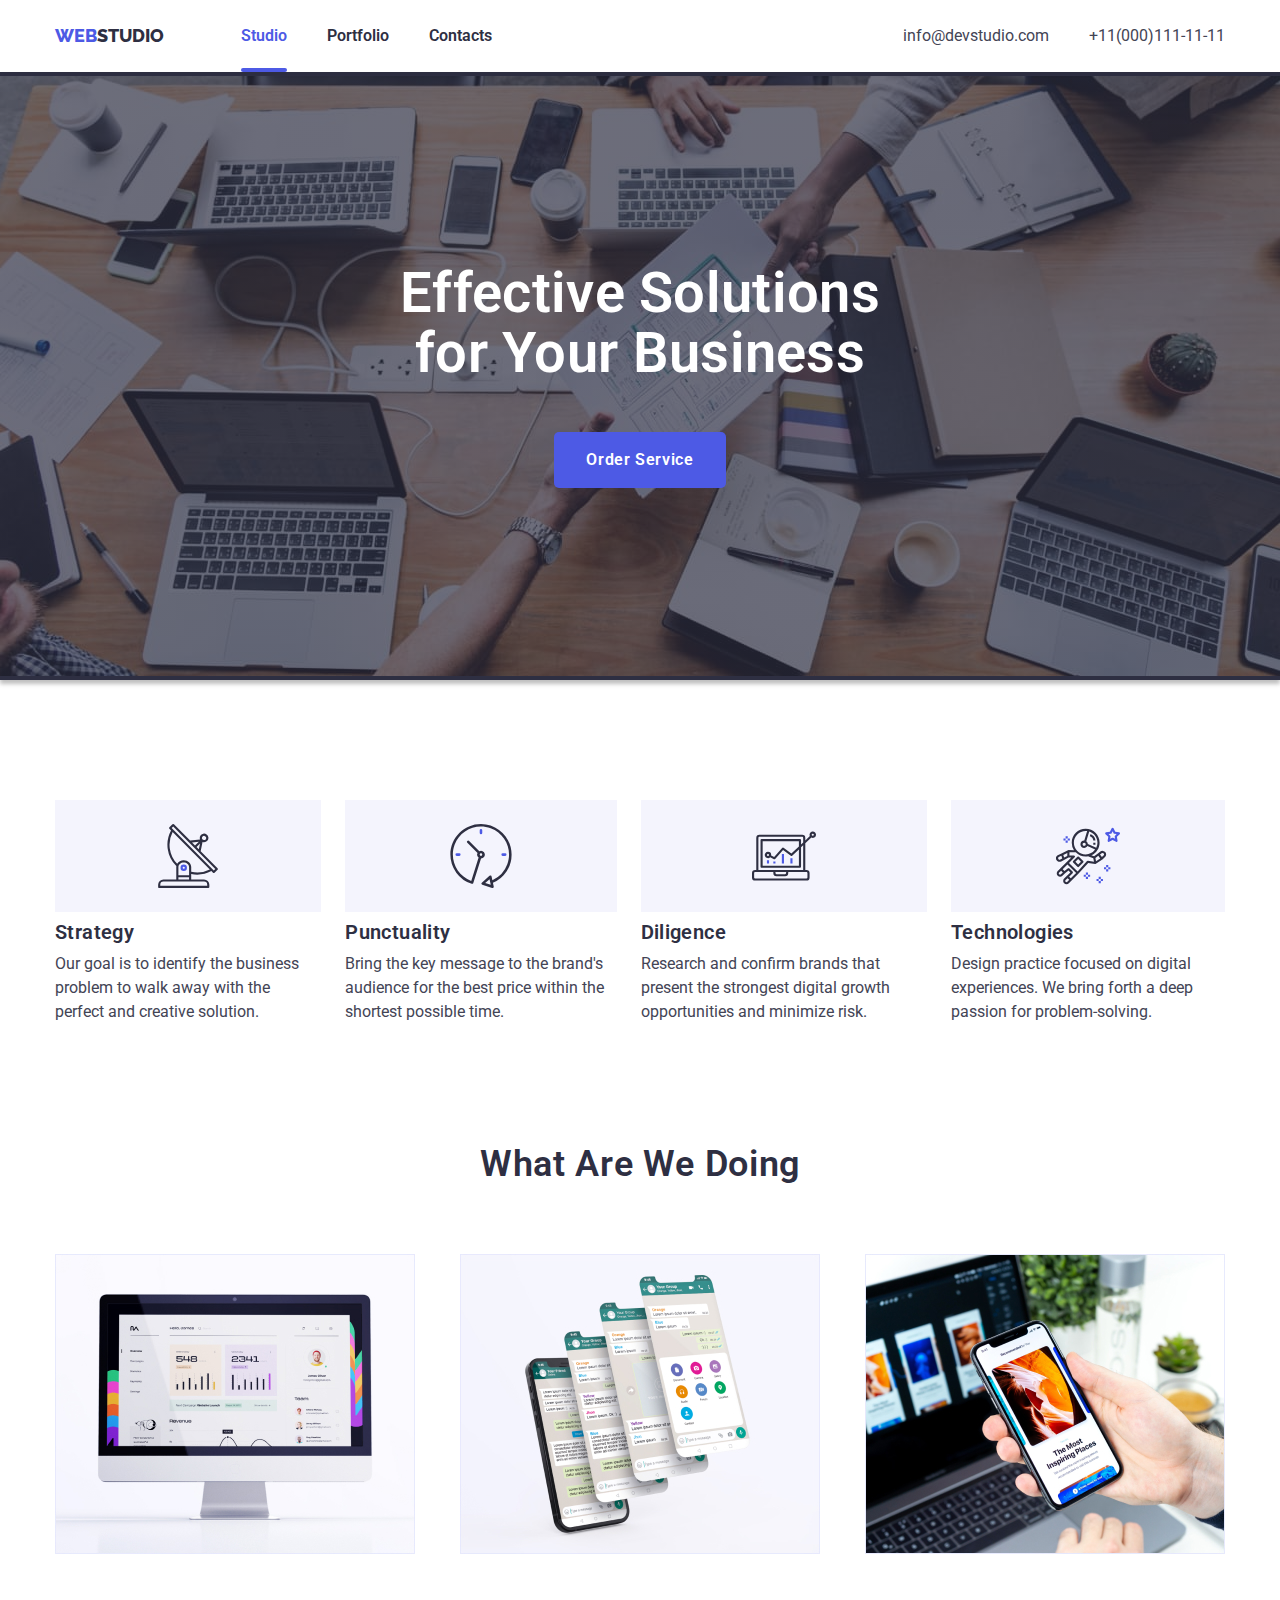
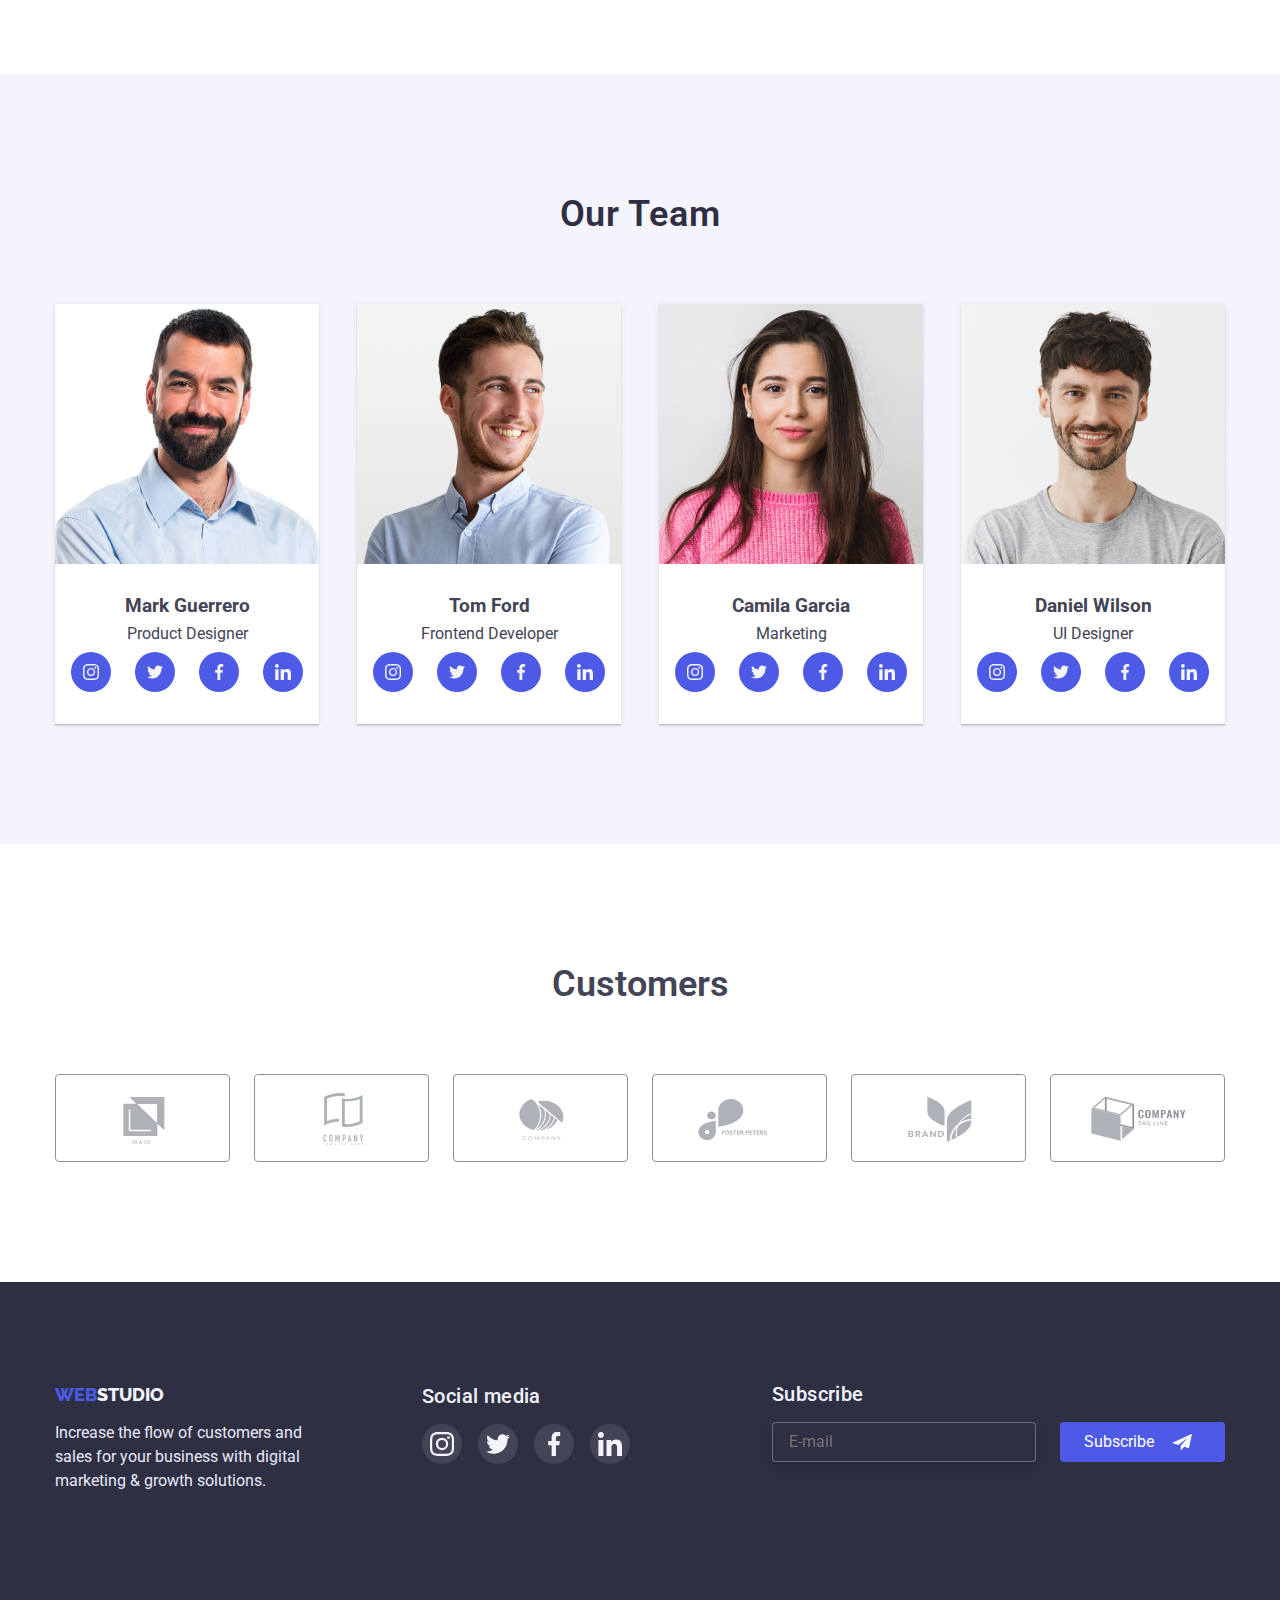
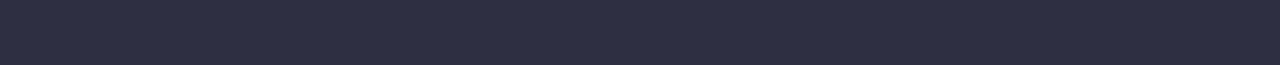
==== commit bfc4b813: "hw7" ====
--- a/index.html
+++ b/index.html
@@ -112,7 +112,7 @@
     <main>
         <section class="hero">
             <div class="hero-container">
-            <h1 class="hero-title">Effective Solutions for Your Business</h1>
+            <h1 class="hero-title">Effective Solutions <br> for Your Business</h1>
             <button type="button" class="main-button" data-modal-open>Order Service</button>
             </div>
         </section>
@@ -420,7 +420,7 @@
             <ul class="customers-icons">
                 <li class="item">
                     <a href="#" class="customers-links">
-                    <svg class="custom-svg" widht="104px" height="56px" >
+                    <svg class="custom-svg" width="104px" height="56px" >
                         <use href="./images/symbol-deffs.svg#icon-logo" ></use>
                     </svg>
                     </a>
@@ -428,7 +428,7 @@
   
                 <li class="item">
                     <a href="#" class="customers-links">
-                    <svg class="custom-svg" widht="104" height="56">
+                    <svg class="custom-svg" width="104" height="56">
                         <use href="./images/symbol-deffs.svg#icon-logo-1" ></use>
                     </svg>
                     </a>
@@ -436,7 +436,7 @@
                 
                 <li class="item">
                     <a href="#" class="customers-links">
-                    <svg class="custom-svg" widht="104" height="56">
+                    <svg class="custom-svg" width="104" height="56">
                         <use href="./images/symbol-deffs.svg#icon-logo-2" ></use>
                     </svg>
                     </a>
@@ -444,7 +444,7 @@
                 
                 <li class="item">
                  <a href="#" class="customers-links">
-                    <svg class="custom-svg" widht="104" height="56">
+                    <svg class="custom-svg" width="104" height="56">
                         <use href="./images/symbol-deffs.svg#icon-logo-3" ></use>
                     </svg>
                  </a>
@@ -452,7 +452,7 @@
                  
                 <li class="item">
                     <a href="#" class="customers-links">
-                    <svg class="custom-svg" widht="104" height="56" >
+                    <svg class="custom-svg" width="104" height="56" >
                         <use href="./images/symbol-deffs.svg#icon-logo-4" ></use>
                     </svg>
                     </a>
@@ -460,7 +460,7 @@
                 
                 <li class="item">
                     <a href="#" class="customers-links">
-                    <svg class="custom-svg" widht="104" height="56">
+                    <svg class="custom-svg" width="104" height="56">
                         <use href="./images/symbol-deffs.svg#icon-logo-5" ></use>
                     </svg>
                     </a>
--- a/css/styles.css
+++ b/css/styles.css
@@ -35,7 +35,7 @@
 }
 
 .icon-back {
-    width: 264px;
+    width: 100%;
     height: 112px;
     background-color: #f4f4fd;
 
@@ -867,8 +867,8 @@
     border: 1px solid rgba(33, 33, 33, 0.2);
     border-radius: 4px;
    resize: none;
-   padding-left: 16px;
-   padding-top: 8px;
+   padding: 16px;
+   
    outline: transparent;
    transition-property: border;
    transition-duration: 250ms;
@@ -1106,7 +1106,7 @@
     .social-container{
         margin: 0;
         text-align: center;
-        margin-bottom: 72px;
+        
     }
     .social-list {
         align-items: center;
@@ -1192,7 +1192,9 @@
         width: 480px;
         margin: 0 auto;
     }
-    
+    .logo-social-container {
+        margin-bottom: 72px;
+    }
 }
    
 
@@ -1241,9 +1243,8 @@
     .team-card-list {
         display: flex;
         flex-wrap: wrap;
-        padding-left: 100px;
-        padding-right: 100px;
-        
+        width: 536px;
+        margin: 0 auto;
     }
     .team-list-item {
         
@@ -1264,8 +1265,8 @@
     .customers-icons {
         flex-wrap: wrap;
         gap: 0; 
-        padding-left: 93px;
-        padding-right: 93px;
+        width: 552px;
+    margin: 0 auto;
     }
     .customers-icons .item {
          width: calc((100% - 48px) / 3);
@@ -1394,13 +1395,14 @@
    .hero {
     background-image: linear-gradient(rgba(46, 47, 66, 0.7), rgba(46, 47, 66, 0.7)), url(../images/mobile.jpg);
     background-size: cover;
-    
+    height: 432px;
 }
 
    @media (min-resolution : 2dppx) {
      .hero {
         background-image: linear-gradient(rgba(46, 47, 66, 0.7), rgba(46, 47, 66, 0.7)), url(../images/mobile2x.jpg);
       background-size: cover;
+      height: 432px;
      }
     
     }
@@ -1410,11 +1412,13 @@
    .hero {
     background-image: linear-gradient(rgba(46, 47, 66, 0.7), rgba(46, 47, 66, 0.7)), url(../images/tablet.jpg);
      background-size: cover;  
+     height: 436px;
 }
 
    @media (min-resolution : 2dppx) {
      .hero { background-image: linear-gradient(rgba(46, 47, 66, 0.7), rgba(46, 47, 66, 0.7)), url(../images/tablet2x.jpg);
-       background-size: cover;}
+       background-size: cover;
+    height: 436px;}
     
     }
 }
@@ -1439,7 +1443,10 @@
     box-shadow: 0px 2px 1px rgba(46, 47, 66, 0.08), 0px 1px 1px rgba(46, 47, 66, 0.16), 0px 1px 6px rgba(46, 47, 66, 0.08);
 }
 .menu-container.is-open {
-    display: block;
+    /* display: block; */
+    display: flex;
+    flex-direction: column;
+    justify-content: space-between;
 }
 
 .menu-nav-list .item {
@@ -1451,7 +1458,7 @@
 
 .menu-adress-list {
     max-width: 340px;
-margin-top: 284px;
+margin-top: auto;
 margin-left: auto;
     margin-right: auto;
 }
@@ -1501,8 +1508,7 @@
     display: flex;
     justify-content: space-between;
     margin-top: 48px;
-    margin-left: auto;
-    margin-right: auto;
+    
 }
 .menu-team-icons a {
 
